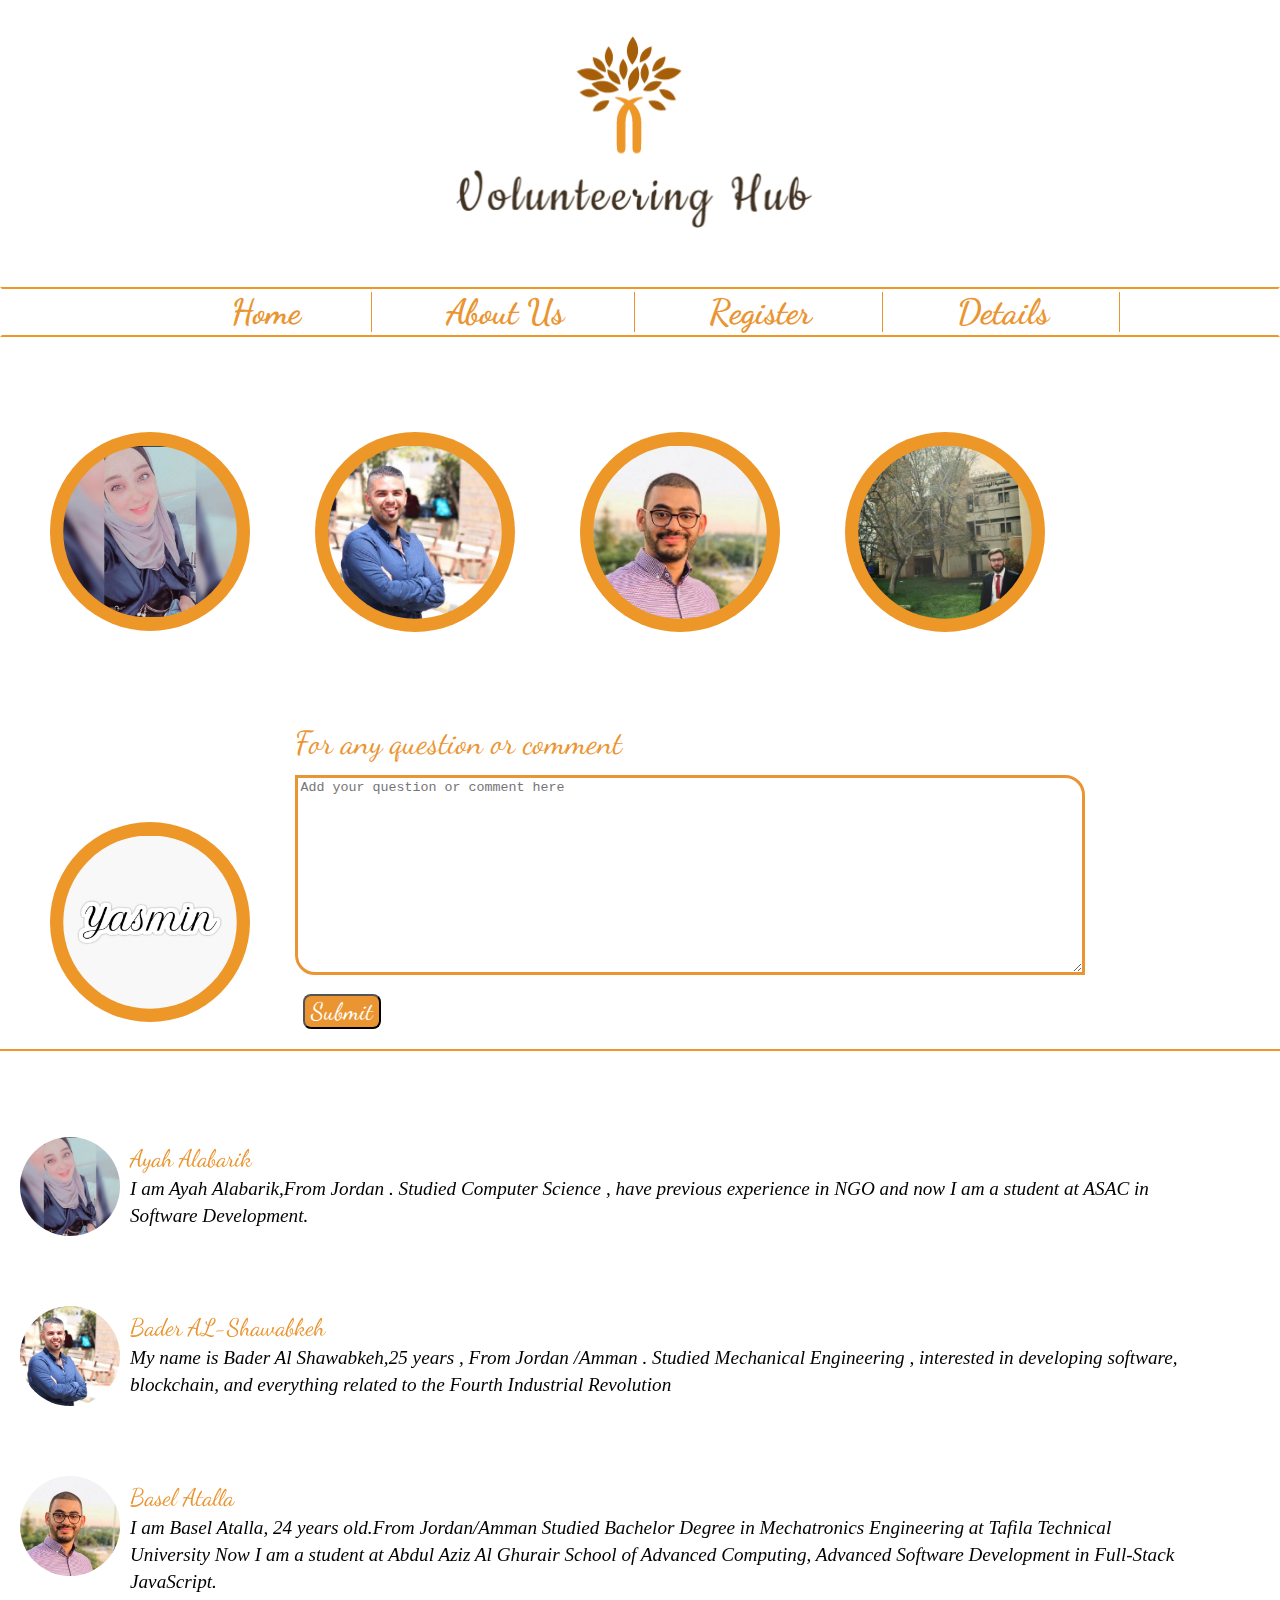
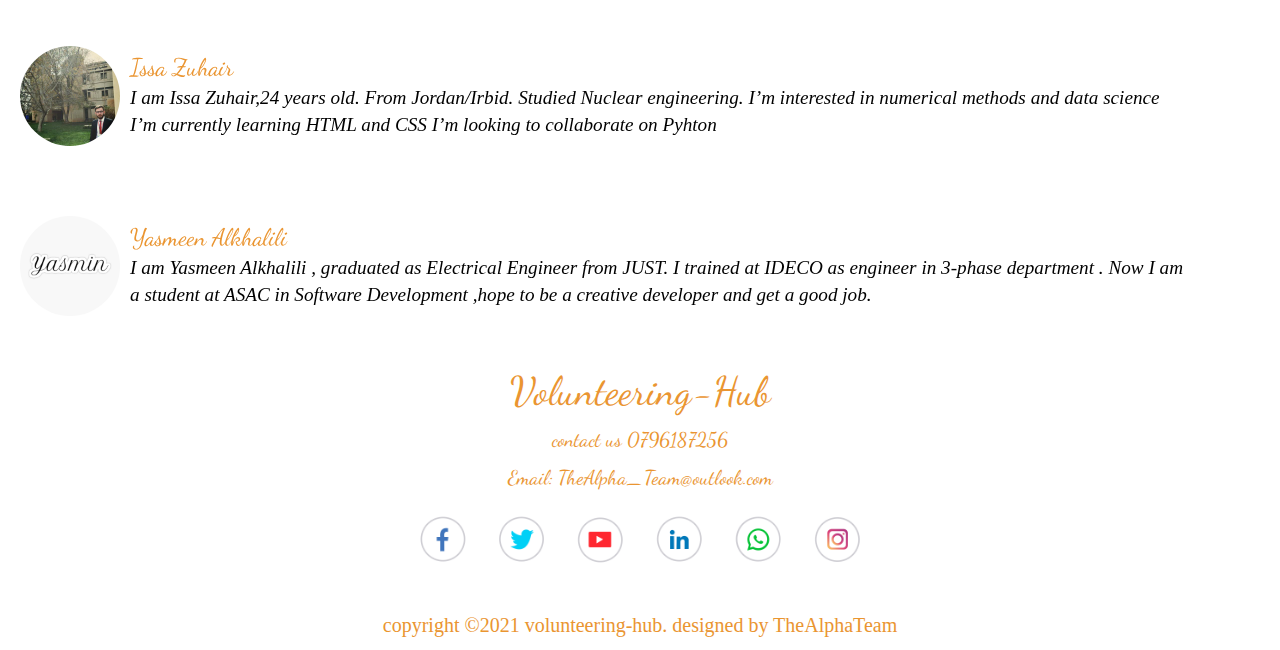
==== aboout-us.html @ d2aec730 "adding about us page" ====
<!DOCTYPE html>
<html lang="en">
<head>
    <meta charset="UTF-8">
    <meta http-equiv="X-UA-Compatible" content="IE=edge">
    <meta name="viewport" content="width=device-width, initial-scale=1.0">
    <link rel="stylesheet" href="css/style.css">
    <link rel="stylesheet" href="css/reset.css">
    <link rel="stylesheet" href="./css/aboutUs.css">
    <link rel="preconnect" href="https://fonts.gstatic.com">
<link href="https://fonts.googleapis.com/css2?family=Dancing+Script:wght@600&display=swap" rel="stylesheet">
    <title>Document</title>
</head>
<body>
    <header>
     <img class ="logo" src="img/logo3.png" />
     <nav class="header1">
        <ul>
            <a href="./index.html" ><li> Home</li></a>
            <a href="./aboout-us.html" ><li> About Us</li></a>
            <a href="./registr.html" ><li> Register</li></a>
            <a href="#" ><li> Details</li></a>
        </ul>
        </nav>
   </header>

   <main>

    <ul id=imageList>
        <li class="pic0"><a href="#Ayah Alabarik"><img src="./img/screenshot_20210321-105618.jpg" alt="Ayah"></a></li>
        <li class="pic0"> <a href="#Bader AL-Shawabkeh"><img src="./img/bader.jpg" alt="Bader"></a></li>
        <li class="pic0"><a href="#Basel Atalla"><img src="./img/basel.jpg" alt="Basel"></a></li>
        <li class="pic0"><a href="#Issa Zuhair"><img src="./img/issa.jpg" alt="Issa"></a></li>
        <li class="pic0"><a href="#Yasmeen Alkhalili"><img src="./img/st,small,507x507-pad,600x600,f8f8f8.u1.jpg" alt="Yasmeen"></a></li>
    </ul>

<section>
        
        <div class="Bio">
            <a id="Ayah Alabarik" style="font-size: x-large; font-family: 'Dancing Script', cursive; color: rgb(234,149,49);position: relative; top: 20px;"> Ayah Alabarik</a>
            <img src="./img/screenshot_20210321-105618.jpg" alt="Ayah" class="Pic">
            <p class="bio">I am Ayah Alabarik,From Jordan . Studied Computer Science , have previous experience in NGO and now I am a student at ASAC in Software Development.</p>
        </div>
        <br>

        <div class="Bio">
            <a id="Bader AL-Shawabkeh" style="font-size: x-large; font-family: 'Dancing Script', cursive; color: rgb(234,149,49);position: relative; top: 20px;"> Bader AL-Shawabkeh</a>
            <img src="./img/bader.jpg" alt="Bader" class="Pic">
            <p class="bio">My name is Bader Al Shawabkeh,25 years , From Jordan /Amman . Studied Mechanical Engineering , interested in developing software, blockchain, and everything related to the Fourth Industrial Revolution</p>
        </div>
        <br>
        <div class="Bio">
            <a id="Basel Atalla" style="font-size: x-large; font-family: 'Dancing Script', cursive; color: rgb(234,149,49);position: relative; top: 20px;"> Basel Atalla</a>
            <img src="./img/basel.jpg" alt="Basel" class="Pic">
            <p class="bio"> I am Basel Atalla, 24 years old.From Jordan/Amman Studied Bachelor Degree in Mechatronics Engineering at Tafila Technical University
                Now I am a student at Abdul Aziz Al Ghurair School of Advanced Computing, Advanced Software Development in Full-Stack JavaScript.
                 </p>
        </div>
        
            <br>
        <div class="Bio">
            <a id="Issa Zuhair" style="font-size: x-large;font-family: 'Dancing Script', cursive; color: rgb(234,149,49);position: relative; top: 20px;"> Issa Zuhair</a>
            <img src="./img/issa.jpg" alt="Issa" class="Pic">
            <p class="bio">I am Issa Zuhair,24 years old. From Jordan/Irbid. Studied Nuclear engineering.
                     I’m interested in numerical methods and data science
                     I’m currently learning HTML and CSS
                     I’m looking to collaborate on Pyhton
                    </p>
        </div>
        
            <br>

        <div class="Bio">
                <a id="Yasmeen Alkhalili" style="font-size: x-large; font-family: 'Dancing Script', cursive; color: rgb(234,149,49);position: relative; top: 20px;"> Yasmeen Alkhalili</a>
                <img src="./img/st,small,507x507-pad,600x600,f8f8f8.u1.jpg" alt="Yasmeen" class="Pic">
                <p class="bio"> I am Yasmeen Alkhalili , graduated as Electrical Engineer from JUST. I trained at IDECO as engineer in 3-phase department . Now I am a student at ASAC in 
                    Software Development ,hope to be a creative developer and get a good job. </p>
        </div>
        
    
    <br><br><br>
</section>

<form id="formSubmit">
    <fieldset>
        <legend style="font-size:xx-large;font-family: 'Dancing Script', cursive; color:rgb(234,149,49) ; margin-left: 3%;">For any question or comment </legend>
        <br>
        <textarea name="message" rows="15" columns="100" placeholder="Add your question or comment here" id="messageBox"></textarea>
    </fieldset>
   
  <br>
  <input type="submit" id="save">
</form>

<script src="js/app.js"></script>
</main>

<footer>
    <div class="footer-content">
        <h3>volunteering-hub</h3>
        <p>contact us 0796187256</p>
        <p>Email: TheAlpha_Team@outlook.com</p>
        <img class="fa" src ="img/facebook.png">
        <img class="fa" src ="img/twitter.png">
        <img class="fa" src ="img/youtube.png">
        <img class="fa" src ="img/linkedin.png">
        <img class="fa" src ="img/whatsapp.png">
        <img class="fa" src ="./img/instagram.png">
    </div>
            <div class="footer-bottom">
                <p style="font-family: 'Noto Serif',Georgia,serif;">copyright &copy;2021 volunteering-hub. designed by <span>TheAlphaTeam</span></p>
            </div>
        </footer>
</body>
</html>
---- css/style.css ----
*{ 
 box-sizing: border-box;
}
  .logo{
      width: 400px;
  }
  header{
      text-align: center;
      background-color: white;
      margin-bottom: 3px;
  }
  .header1{
      text-align: center;
      padding-top: 3px;
      border:2px solid;
      background-color:white;
      border-top-color:rgba(237,151,40,255);
      border-bottom-color:rgba(237,151,40,255) ;
      border-left-color: white;
      border-right-color: white;
      width: 100%;
      height: 50px;
      position: sticky;
      top: 0;
  }
nav ul li{
    display:inline-block;
    border-right:1.5px solid ;
    color:rgb(234,149,49);
    padding: 0px 70px ;
    font-weight: bold;
    line-height: 40px;
    font-family: 'Dancing Script', cursive;
    font-size: 35px;
}
nav ul li:hover{
    opacity: .5;
    color: black;
}

li a{
    color: black;
    text-decoration: none;
}

.footer-content{
    width: 100%;
    background-color:white;
    padding: 20px;
    text-align: center;
    border-top: 2px solid;
    border-top-color: rgba(237,151,40,255);

}

.footer-content h3{
    font-size: 40px;
    text-transform: capitalize;
    font-family: 'Dancing Script', cursive;
    line-height:50px;
    color:rgb(234,149,49);
}
.footer-content p{
    max-width: 500px;
    margin: 10px auto;
    line-height: 28px;
    font-family: 'Dancing Script', cursive;
    font-size: 20px;
    color:rgb(234,149,49);
}
.fa{
    width: 65px;
    height: 65px;
    margin: 5px;
    padding: 5px;
}

.footer-bottom{
    background:white;
    font-family: 'Dancing Script', cursive;
    font-size: 20px;
    width: 100%;
    padding: 15px 0;
    text-align: center;
    color:rgb(234,149,49);
}
---- css/aboutUs.css ----
body{
    background-image: url(https://s3.img-b.com/image/private/t_base,c_pad,f_auto,dpr_2,w_480,h_480/product/shaw/shaw-cs37p-00100-9459802.jpg);
}
#imageList li{
    list-style:none;
    float:left;
    margin-top: 80px;
   margin-bottom: 80px;
}

#imageList img{
display: block;
border-radius: 50%;
width: 200px;
padding: 5%;
margin: 15px;
margin-left: 50px;
text-align:center;
background-color: rgba(237,151,40,255);
}

.pic0:hover {
    -webkit-transform: scale(1.8);
    -ms-transform: scale(1.8);
    transform: scale(1.8);      
}

main section .Bio{
float:right ;
padding: 10px;
margin-bottom: 30px;

}

main .Pic{
    float:left;
    border-radius: 80%;
    width: 100px;
    margin: 10px;
}



main .bio{
    
    position: relative;
    left: -80px;
    top: 25px;
    text-align:left;
    bottom: 30px;
    margin-left: 200px;
    font-size: larger;
    font-style: italic;
    line-height: 1.4;
    
    
}


#messageBox{
    width: 790px;
    height: 200px;
    border: 3px solid rgb(234,149,49);
    border-top-right-radius: 20px;
    border-bottom-left-radius: 20px;
    margin-left: 3%;
}

  
#save{
  background-color: rgb(234,149,49);
  color: white;
  font-size: x-large;
  border-radius: 8px ;
  font-family: 'Dancing Script', cursive;
  margin-left: 3%;
  margin-bottom: 20px;
  
}

#save:hover{
    background-color: antiquewhite;
    color: rgb(234,149,49);
}
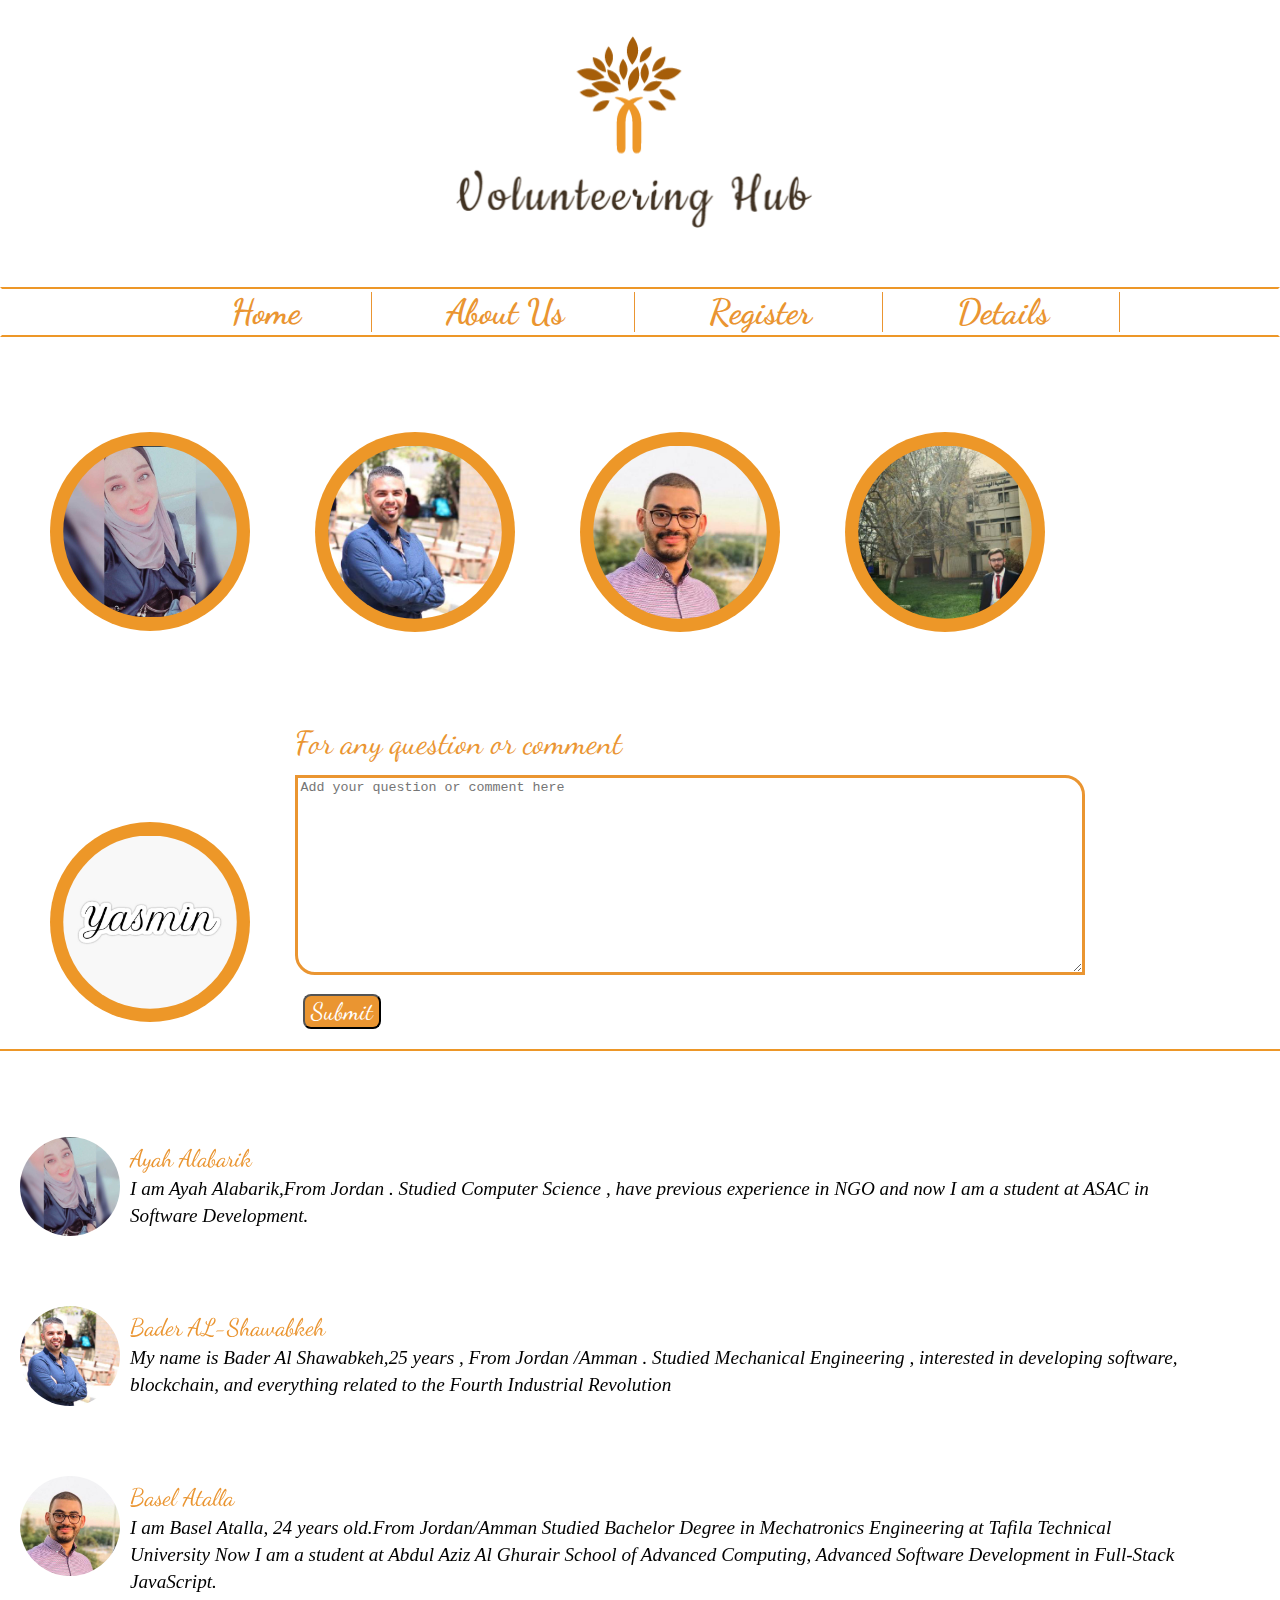
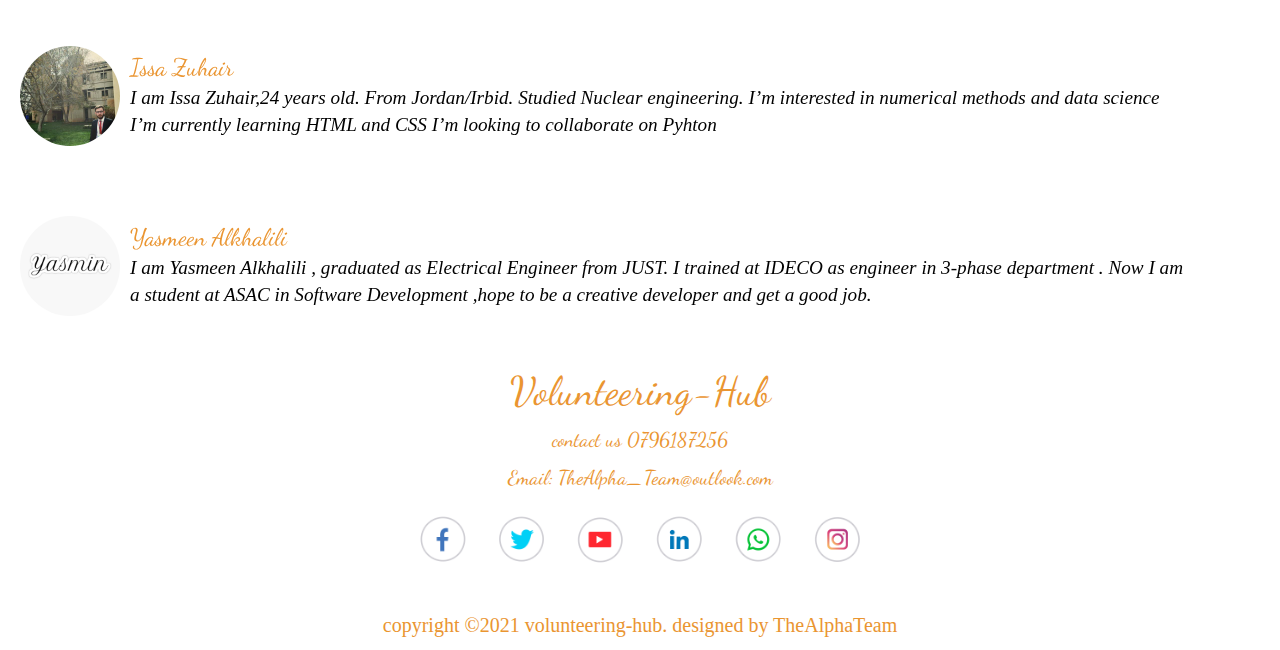
==== commit 697ca9a1: "resloving conflict" ====
--- a/aboout-us.html
+++ b/aboout-us.html
@@ -19,7 +19,7 @@
             <a href="./index.html" ><li> Home</li></a>
             <a href="./aboout-us.html" ><li> About Us</li></a>
             <a href="./registr.html" ><li> Register</li></a>
-            <a href="#" ><li> Details</li></a>
+            <a href="./detail.html" ><li> Details</li></a>
         </ul>
         </nav>
    </header>
--- a/css/style.css
+++ b/css/style.css
@@ -83,4 +83,8 @@
     padding: 15px 0;
     text-align: center;
     color:rgb(234,149,49);
+}
+#myChart{
+    width: 50%;
+    height: 400px;
 }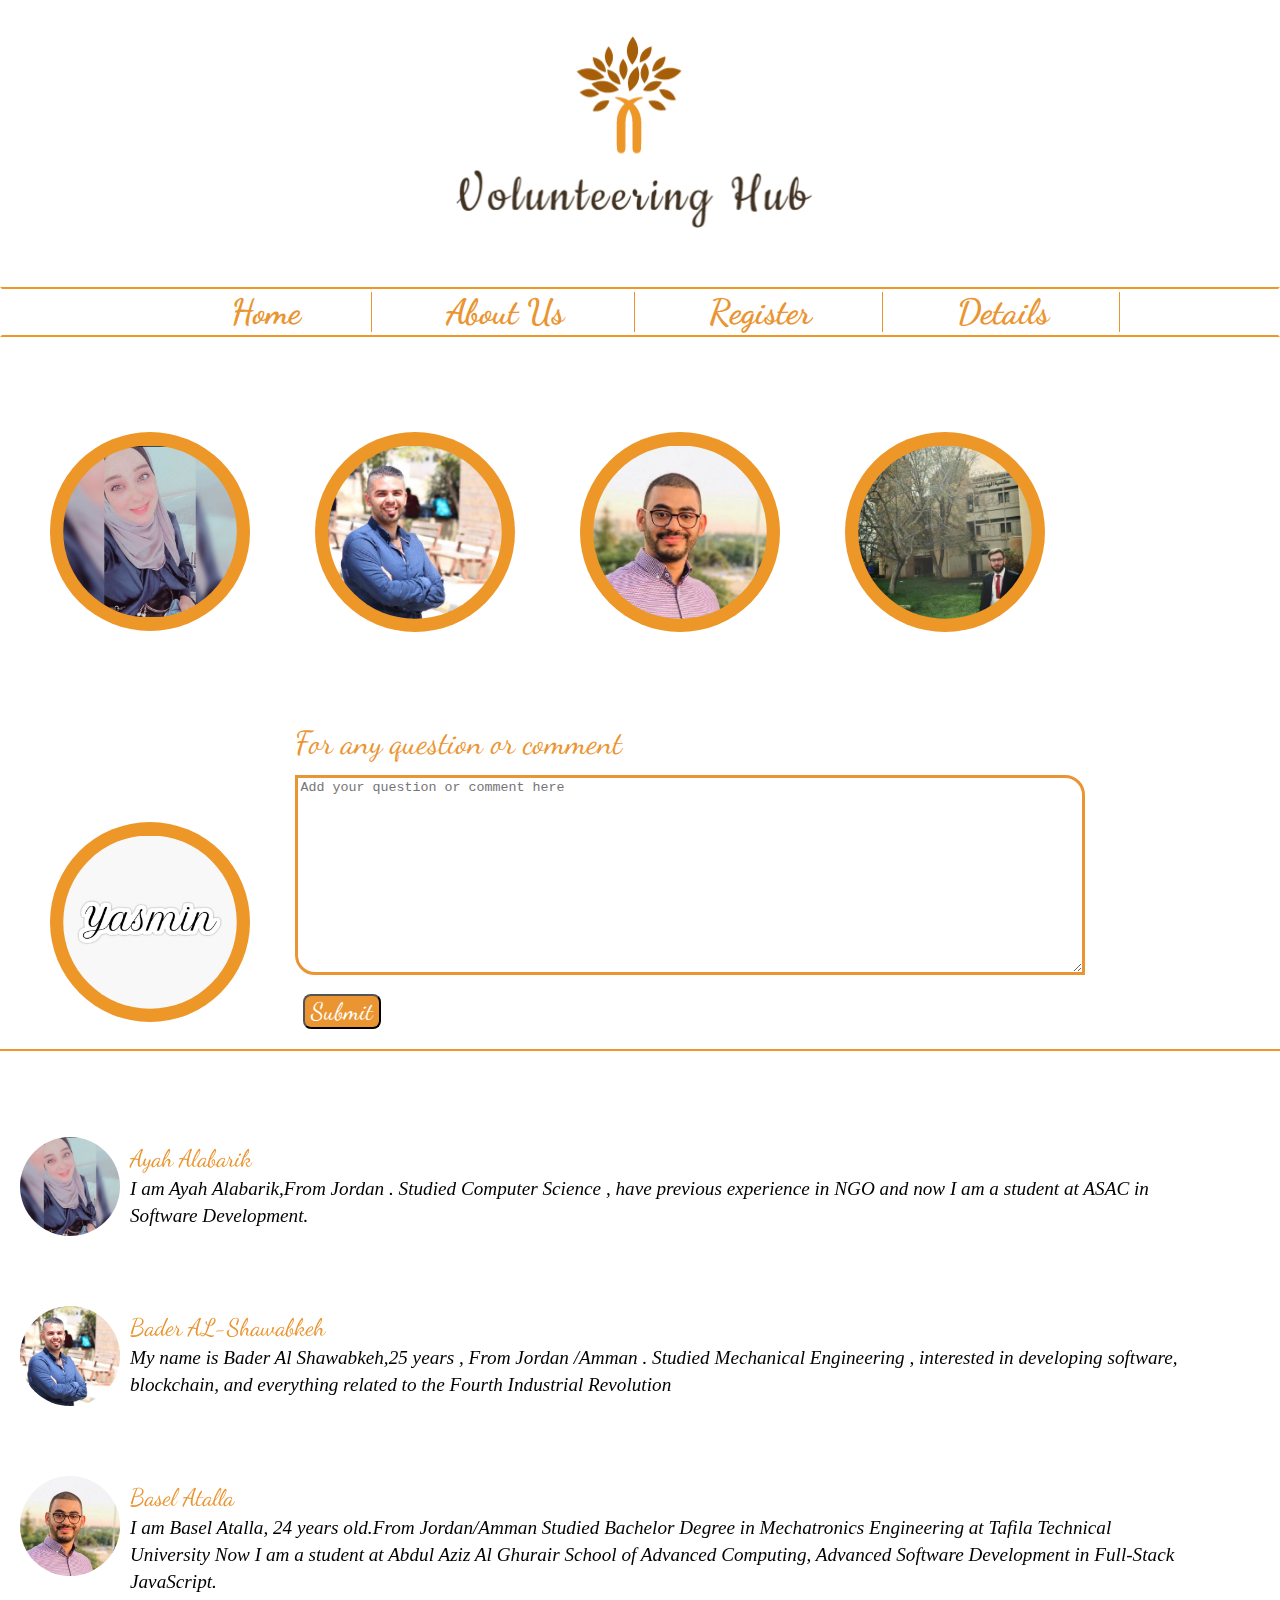
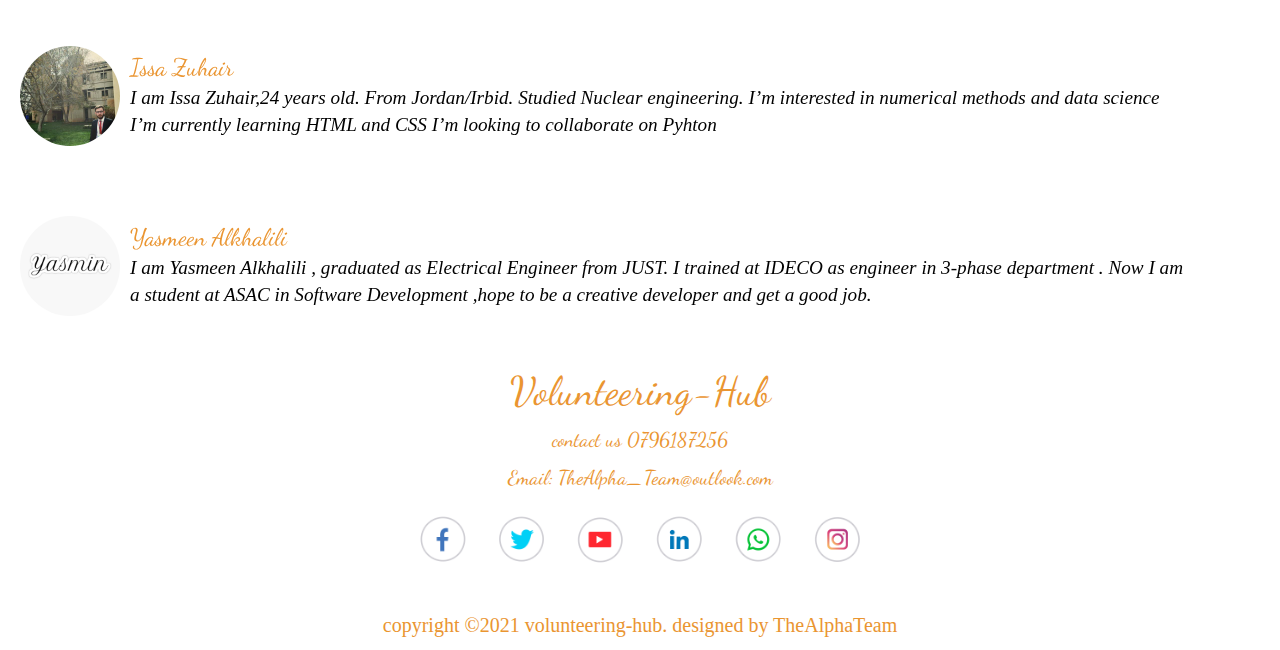
==== commit 1f8d1f16: "resolving conflict" ====
--- a/aboout-us.html
+++ b/aboout-us.html
@@ -9,7 +9,7 @@
     <link rel="stylesheet" href="./css/aboutUs.css">
     <link rel="preconnect" href="https://fonts.gstatic.com">
 <link href="https://fonts.googleapis.com/css2?family=Dancing+Script:wght@600&display=swap" rel="stylesheet">
-    <title>Document</title>
+    <title>About Us</title>
 </head>
 <body>
     <header>
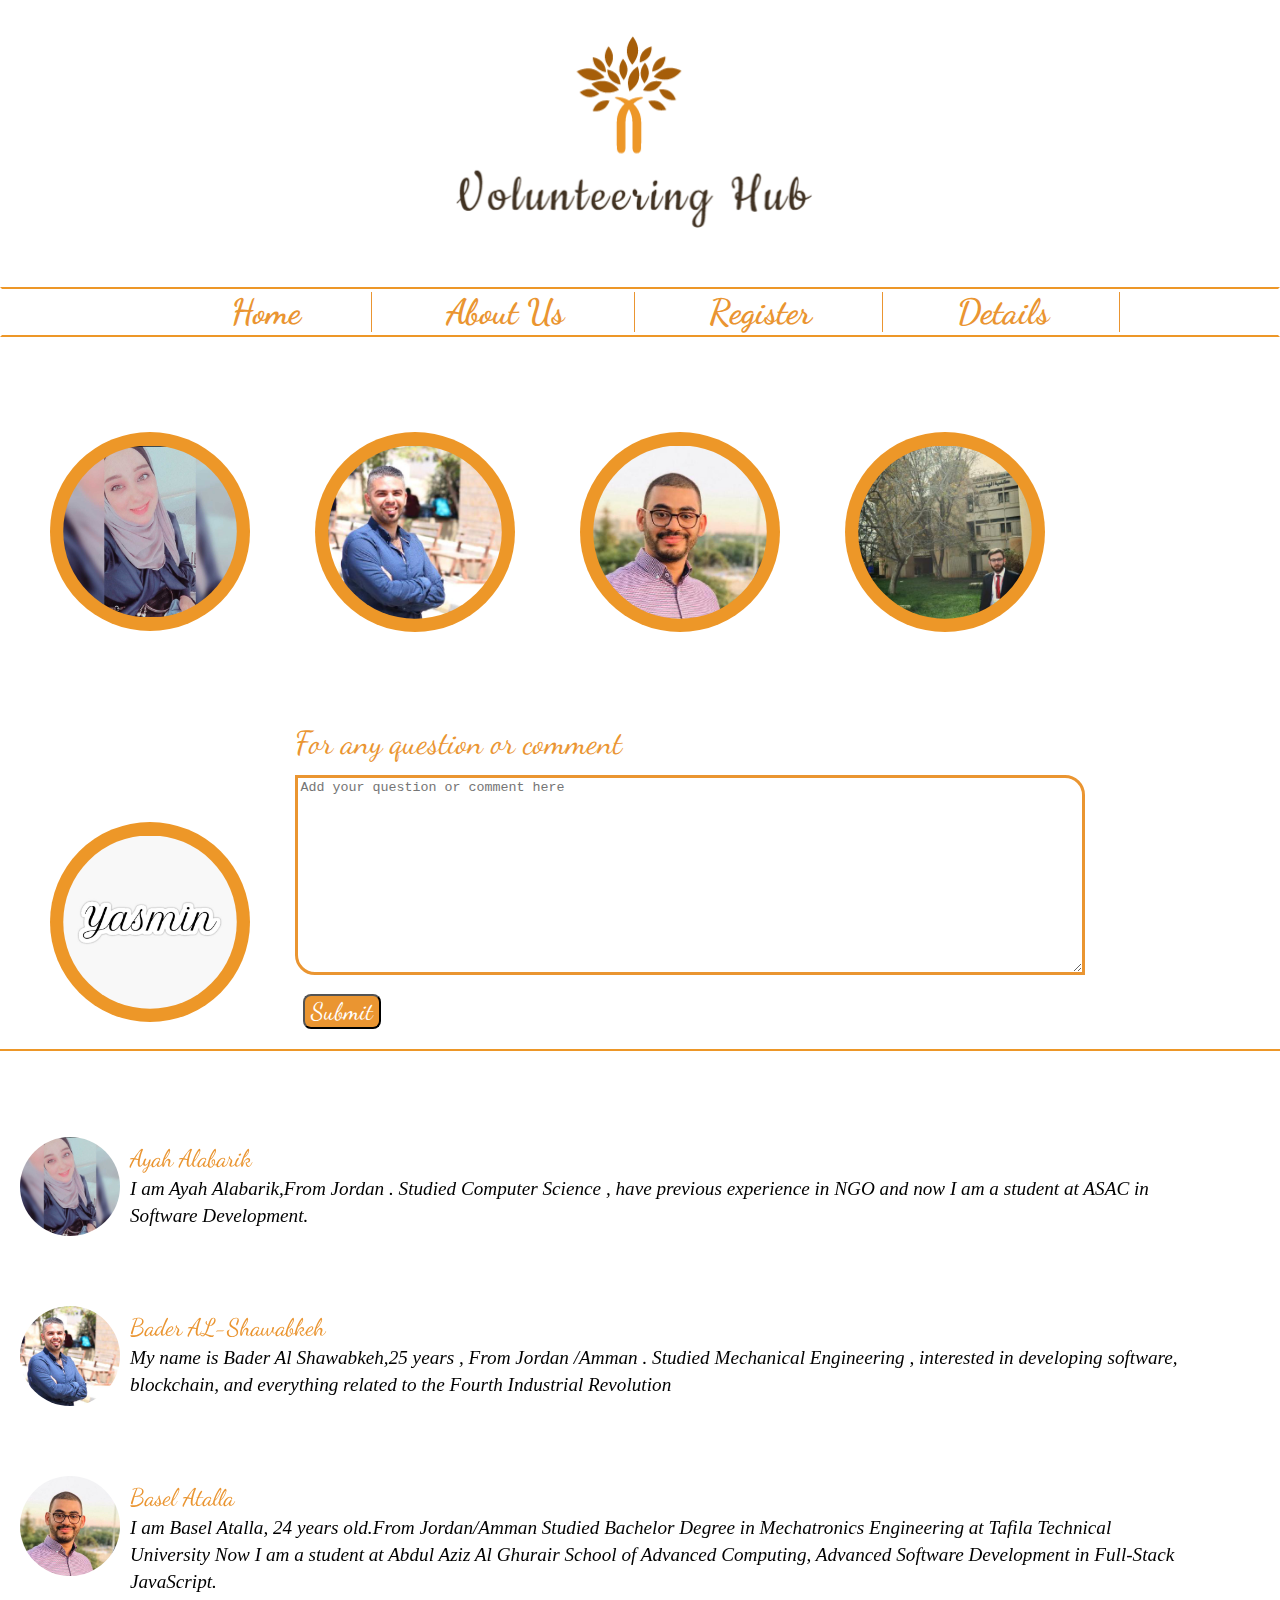
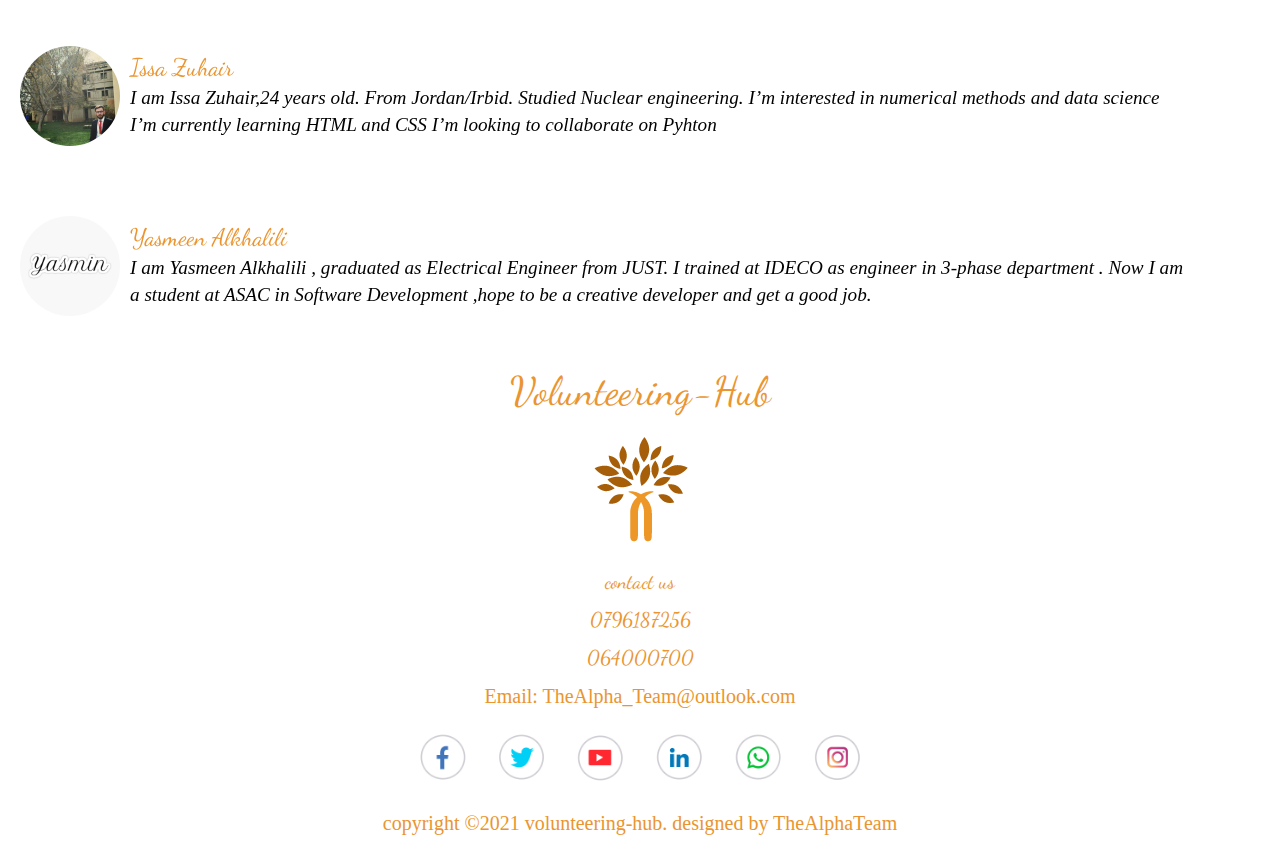
==== commit 0da20bf1: "fix codes in all pages" ====
--- a/aboout-us.html
+++ b/aboout-us.html
@@ -7,6 +7,7 @@
     <link rel="stylesheet" href="css/style.css">
     <link rel="stylesheet" href="css/reset.css">
     <link rel="stylesheet" href="./css/aboutUs.css">
+    <link rel="shortcut icon" type="image/x-icon" href="./img/small0.png" />
     <link rel="preconnect" href="https://fonts.gstatic.com">
 <link href="https://fonts.googleapis.com/css2?family=Dancing+Script:wght@600&display=swap" rel="stylesheet">
     <title>About Us</title>
@@ -98,14 +99,17 @@
 <footer>
     <div class="footer-content">
         <h3>volunteering-hub</h3>
-        <p>contact us 0796187256</p>
-        <p>Email: TheAlpha_Team@outlook.com</p>
-        <img class="fa" src ="img/facebook.png">
-        <img class="fa" src ="img/twitter.png">
-        <img class="fa" src ="img/youtube.png">
-        <img class="fa" src ="img/linkedin.png">
-        <img class="fa" src ="img/whatsapp.png">
-        <img class="fa" src ="./img/instagram.png">
+        <img src="./img/Screenshot_1.png" alt="VHlogo">
+           <p>contact us </p>
+            <p>0796187256</p>
+            <p>064000700</p>
+            <p style="font-family: 'Noto Serif',Georgia,serif;"> Email: TheAlpha_Team@outlook.com</p>
+        <a href="https://www.facebook.com/"><img class="fa" src ="img/facebook.png"></a>
+        <a href="https://twitter.com/"><img class="fa" src ="img/twitter.png"></a>
+        <a href="https://www.youtube.com/"><img class="fa" src ="img/youtube.png"></a>
+        <a href="https://www.linkedin.com/"><img class="fa" src ="img/linkedin.png"></a>
+        <a href="https://web.whatsapp.com/"><img class="fa" src ="img/whatsapp.png"></a>
+        <a href="https://www.instagram.com/"><img class="fa" src ="./img/instagram.png"></a>
     </div>
             <div class="footer-bottom">
                 <p style="font-family: 'Noto Serif',Georgia,serif;">copyright &copy;2021 volunteering-hub. designed by <span>TheAlphaTeam</span></p>
--- a/css/style.css
+++ b/css/style.css
@@ -1,10 +1,14 @@
 *{ 
  box-sizing: border-box;
+ 
 }
-  .logo{
+body{
+    background-image: url(https://s3.img-b.com/image/private/t_base,c_pad,f_auto,dpr_2,w_480,h_480/product/shaw/shaw-cs37p-00100-9459802.jpg);
+}
+.logo{
       width: 400px;
-  }
-  header{
+}
+header{
       text-align: center;
       background-color: white;
       margin-bottom: 3px;
@@ -23,6 +27,7 @@
       position: sticky;
       top: 0;
   }
+  
 nav ul li{
     display:inline-block;
     border-right:1.5px solid ;
@@ -50,6 +55,7 @@
     text-align: center;
     border-top: 2px solid;
     border-top-color: rgba(237,151,40,255);
+    padding-bottom: 0px;
 
 }
 
@@ -84,7 +90,49 @@
     text-align: center;
     color:rgb(234,149,49);
 }
-#myChart{
-    width: 50%;
-    height: 400px;
+footer{
+    margin-top: 180px;
+}
+#chart{
+    width: 800px;
+    height: 500px;
+    margin-top: 60px;
+    margin-left: 20%;
+    border-bottom: 1.5px solid rgb(234,149,49);
+    margin-bottom: 40px ;
+}
+#informationForm{
+    display: inline-block;
+    font-family: 'Dancing Script', cursive; 
+    font-size: x-large;
+    margin-left: 34%;
+    margin-bottom: 40px ;
+    border-bottom: 1.5px solid rgb(234,149,49);
+    padding-bottom: 45px;
+}
+.input{
+    padding: 10px;
+    width: 400px;
+    margin: 30px;
+    border-top-right-radius: 14px;
+    border-bottom-left-radius: 14px;
+    border: 1.9px solid rgb(234,149,49);
+    background-color: antiquewhite;
+    
+   
+}
+#input{
+    font-size: large;
+    font-family: 'Dancing Script', cursive; 
+    background-color: rgb(234,149,49);
+    color: white;
+    width: 150px;
+    margin-left: 150px;
+}
+
+#legend{
+    margin-top: 40px;
+    margin-left: 40px;
+    color: rgb(234,149,49);
+    
 }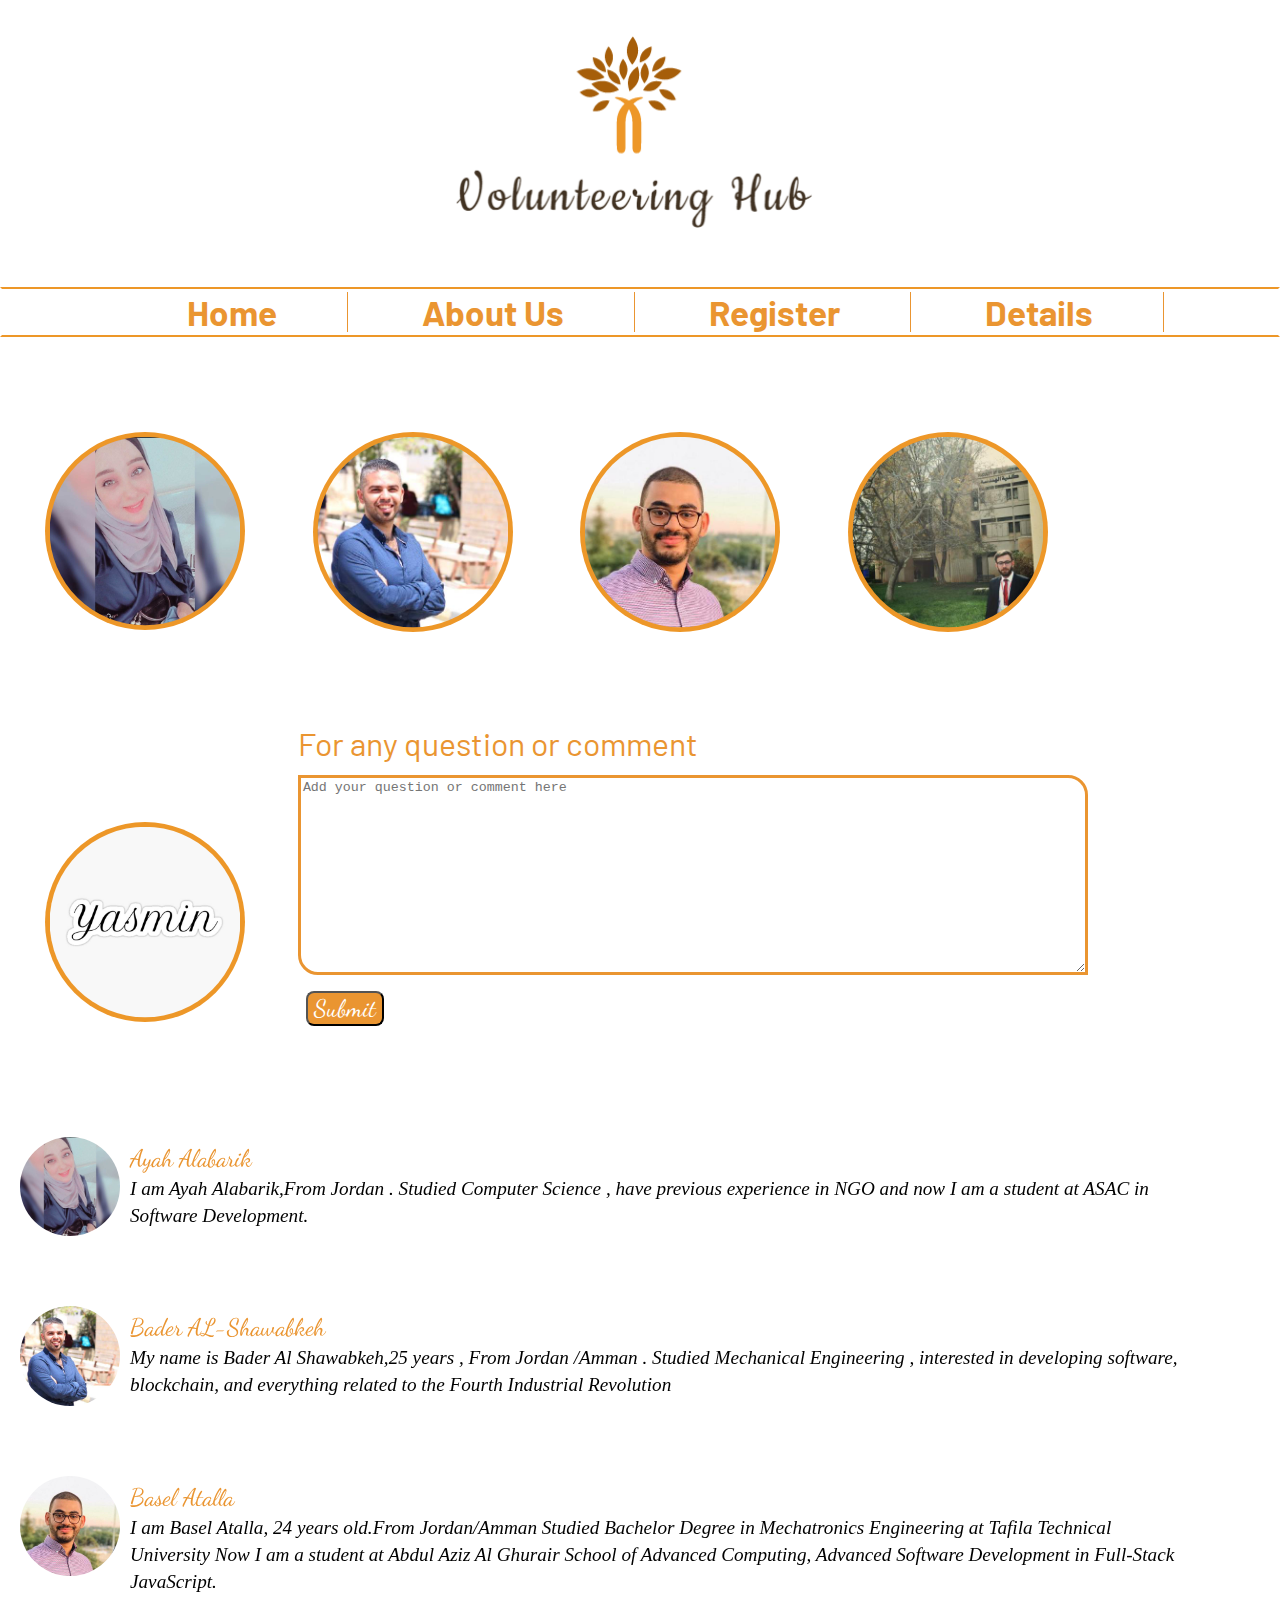
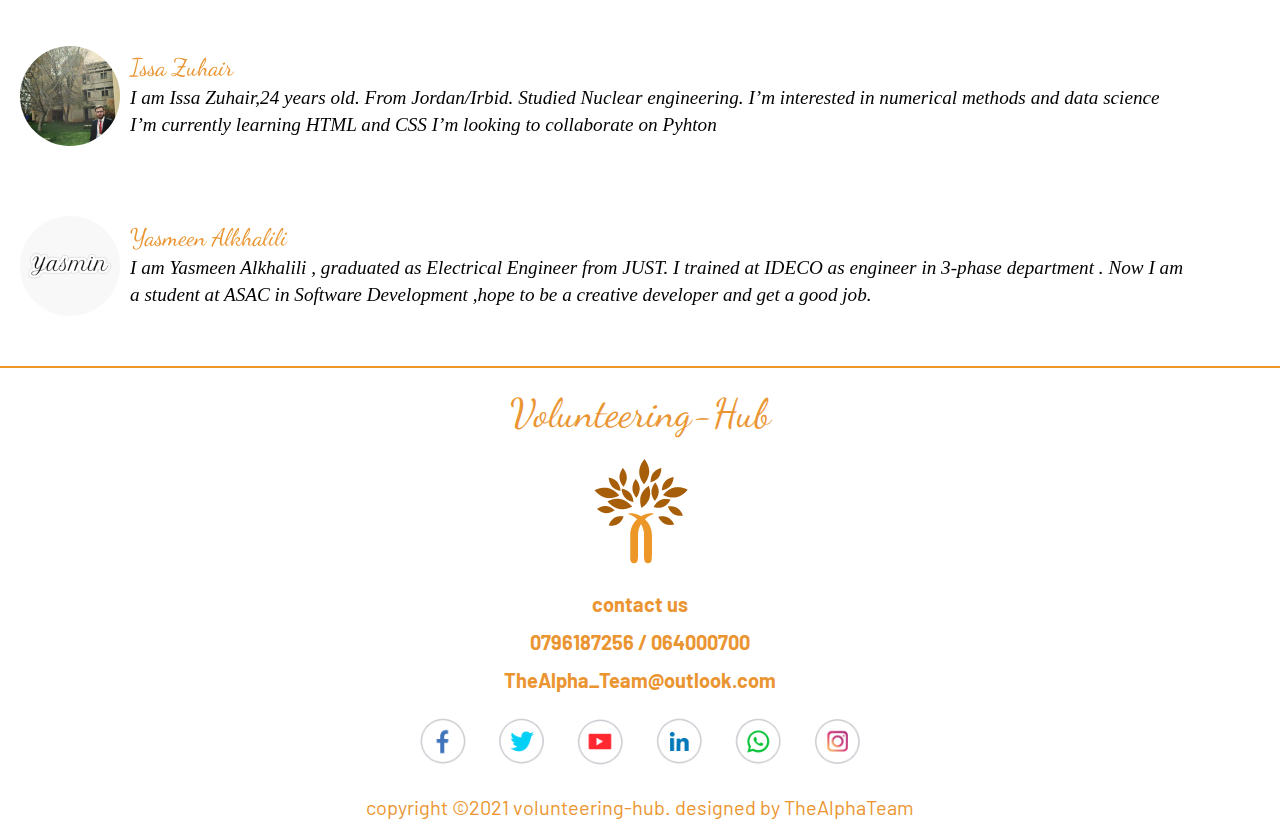
==== commit 169ab3b1: "mvp final touchs" ====
--- a/aboout-us.html
+++ b/aboout-us.html
@@ -10,6 +10,8 @@
     <link rel="shortcut icon" type="image/x-icon" href="./img/small0.png" />
     <link rel="preconnect" href="https://fonts.gstatic.com">
 <link href="https://fonts.googleapis.com/css2?family=Dancing+Script:wght@600&display=swap" rel="stylesheet">
+<link rel="preconnect" href="https://fonts.gstatic.com">
+<link href="https://fonts.googleapis.com/css2?family=Barlow:ital,wght@1,300&display=swap" rel="stylesheet">
     <title>About Us</title>
 </head>
 <body>
@@ -84,7 +86,7 @@
 
 <form id="formSubmit">
     <fieldset>
-        <legend style="font-size:xx-large;font-family: 'Dancing Script', cursive; color:rgb(234,149,49) ; margin-left: 3%;">For any question or comment </legend>
+        <legend style="font-size:xx-large;font-family:'Barlow', sans-serif;  color:rgb(234,149,49) ; margin-left: 3%;">For any question or comment </legend>
         <br>
         <textarea name="message" rows="15" columns="100" placeholder="Add your question or comment here" id="messageBox"></textarea>
     </fieldset>
@@ -100,10 +102,9 @@
     <div class="footer-content">
         <h3>volunteering-hub</h3>
         <img src="./img/Screenshot_1.png" alt="VHlogo">
-           <p>contact us </p>
-            <p>0796187256</p>
-            <p>064000700</p>
-            <p style="font-family: 'Noto Serif',Georgia,serif;"> Email: TheAlpha_Team@outlook.com</p>
+           <p id="contact">contact us </p>
+           <p>0796187256 / 064000700</p>
+            <p><a href="mailto:TheAlpha_Team@outlook.com " >TheAlpha_Team@outlook.com</a></p>
         <a href="https://www.facebook.com/"><img class="fa" src ="img/facebook.png"></a>
         <a href="https://twitter.com/"><img class="fa" src ="img/twitter.png"></a>
         <a href="https://www.youtube.com/"><img class="fa" src ="img/youtube.png"></a>
@@ -112,7 +113,7 @@
         <a href="https://www.instagram.com/"><img class="fa" src ="./img/instagram.png"></a>
     </div>
             <div class="footer-bottom">
-                <p style="font-family: 'Noto Serif',Georgia,serif;">copyright &copy;2021 volunteering-hub. designed by <span>TheAlphaTeam</span></p>
+                <p>copyright &copy;2021 volunteering-hub. designed by <span>TheAlphaTeam</span></p>
             </div>
         </footer>
 </body>
--- a/css/style.css
+++ b/css/style.css
@@ -35,7 +35,7 @@
     padding: 0px 70px ;
     font-weight: bold;
     line-height: 40px;
-    font-family: 'Dancing Script', cursive;
+    font-family: 'Barlow', sans-serif;
     font-size: 35px;
 }
 nav ul li:hover{
@@ -70,9 +70,10 @@
     max-width: 500px;
     margin: 10px auto;
     line-height: 28px;
-    font-family: 'Dancing Script', cursive;
+    font-family: 'Barlow', sans-serif;
     font-size: 20px;
     color:rgb(234,149,49);
+    font-weight: bolder;
 }
 .fa{
     width: 65px;
@@ -83,7 +84,7 @@
 
 .footer-bottom{
     background:white;
-    font-family: 'Dancing Script', cursive;
+    font-family: 'Barlow', sans-serif;
     font-size: 20px;
     width: 100%;
     padding: 15px 0;
@@ -92,6 +93,11 @@
 }
 footer{
     margin-top: 180px;
+    clear: both;
+}
+footer a {
+    text-decoration: none;
+    color: rgb(234,149,49);
 }
 #chart{
     width: 800px;
@@ -103,7 +109,7 @@
 }
 #informationForm{
     display: inline-block;
-    font-family: 'Dancing Script', cursive; 
+    font-family: 'Barlow', sans-serif; 
     font-size: x-large;
     margin-left: 34%;
     margin-bottom: 40px ;
@@ -118,12 +124,11 @@
     border-bottom-left-radius: 14px;
     border: 1.9px solid rgb(234,149,49);
     background-color: antiquewhite;
-    
-   
 }
+
 #input{
     font-size: large;
-    font-family: 'Dancing Script', cursive; 
+    font-family: 'Barlow', sans-serif;
     background-color: rgb(234,149,49);
     color: white;
     width: 150px;
--- a/css/aboutUs.css
+++ b/css/aboutUs.css
@@ -7,15 +7,17 @@
     float:left;
     margin-top: 80px;
    margin-bottom: 80px;
+   margin-left: 35px;
 }
 
 #imageList img{
 display: block;
 border-radius: 50%;
 width: 200px;
-padding: 5%;
+padding: 2%;
 margin: 15px;
-margin-left: 50px;
+margin-left: 10px;
+margin-right: 22.5px;
 text-align:center;
 background-color: rgba(237,151,40,255);
 }
@@ -23,7 +25,7 @@
 .pic0:hover {
     -webkit-transform: scale(1.8);
     -ms-transform: scale(1.8);
-    transform: scale(1.8);      
+    transform: scale(1.35);      
 }
 
 main section .Bio{
@@ -65,8 +67,8 @@
     border-top-right-radius: 20px;
     border-bottom-left-radius: 20px;
     margin-left: 3%;
+    display: block;
 }
-
   
 #save{
   background-color: rgb(234,149,49);
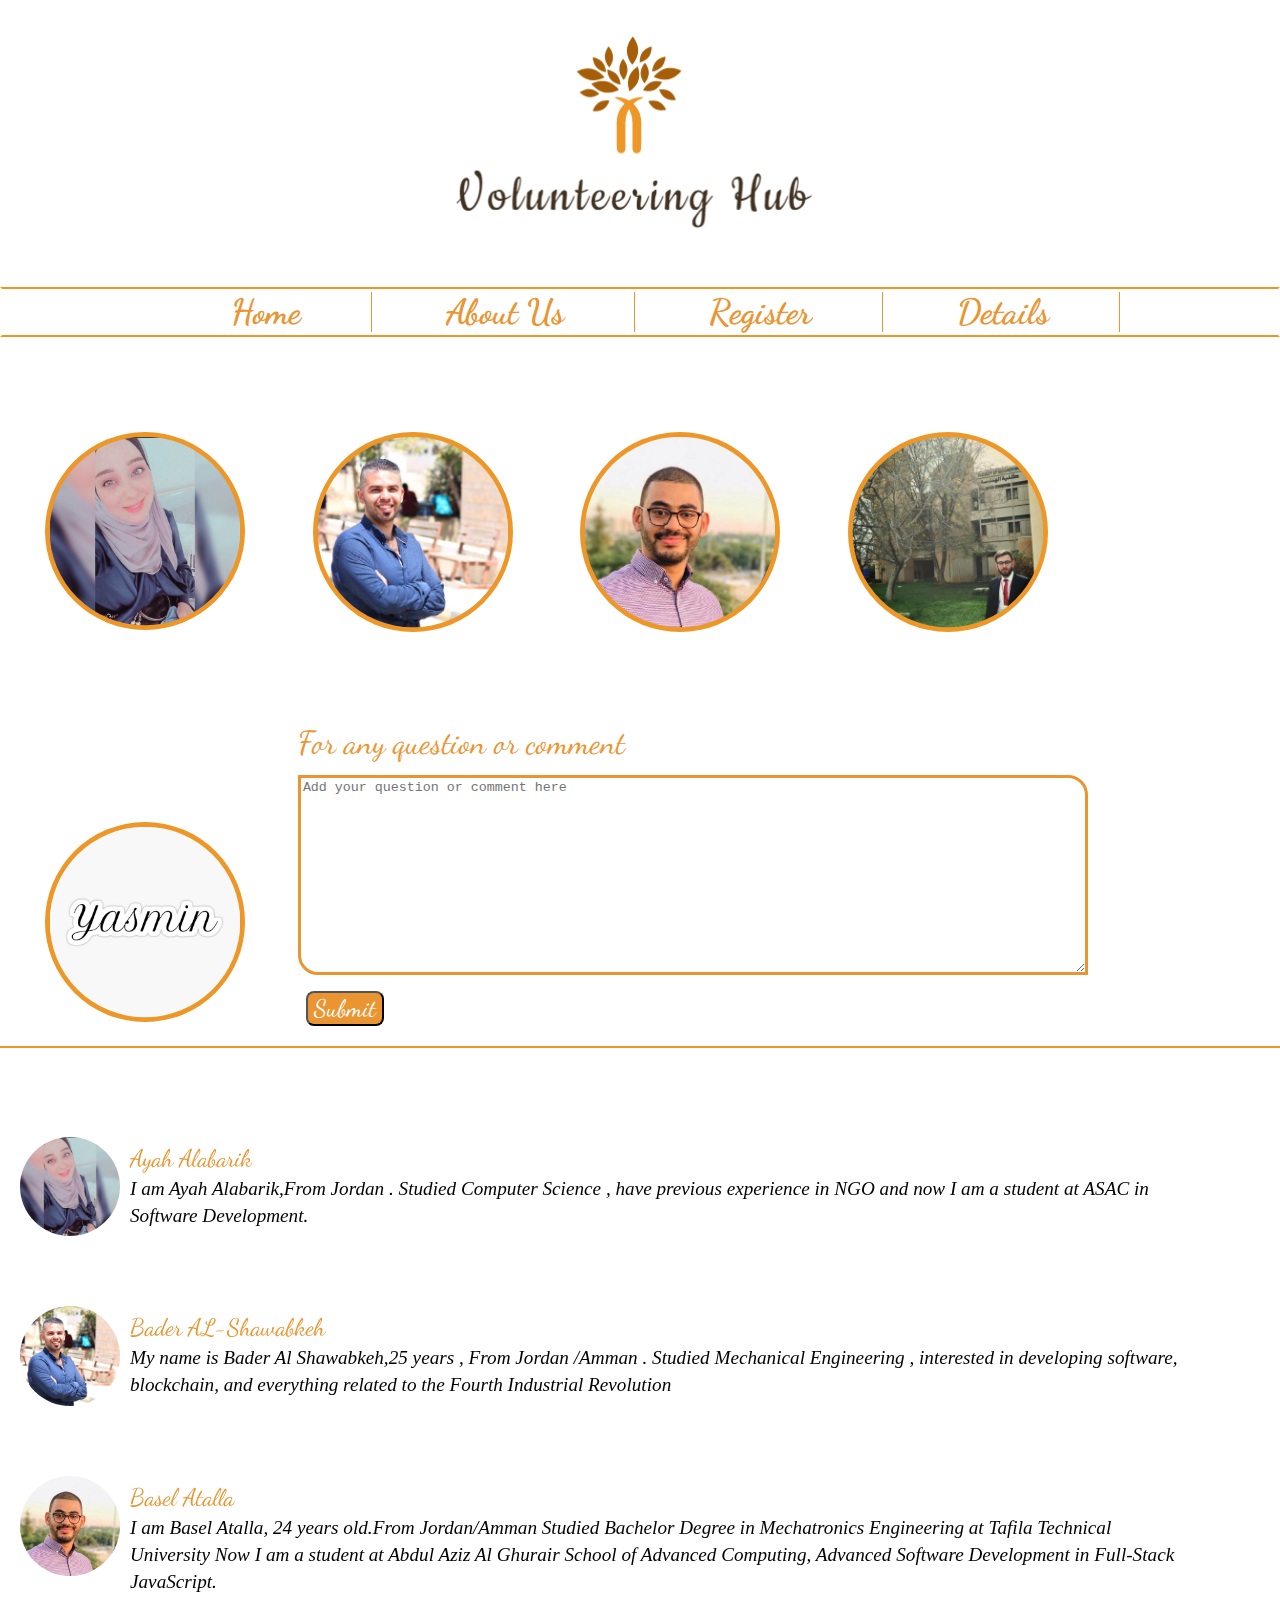
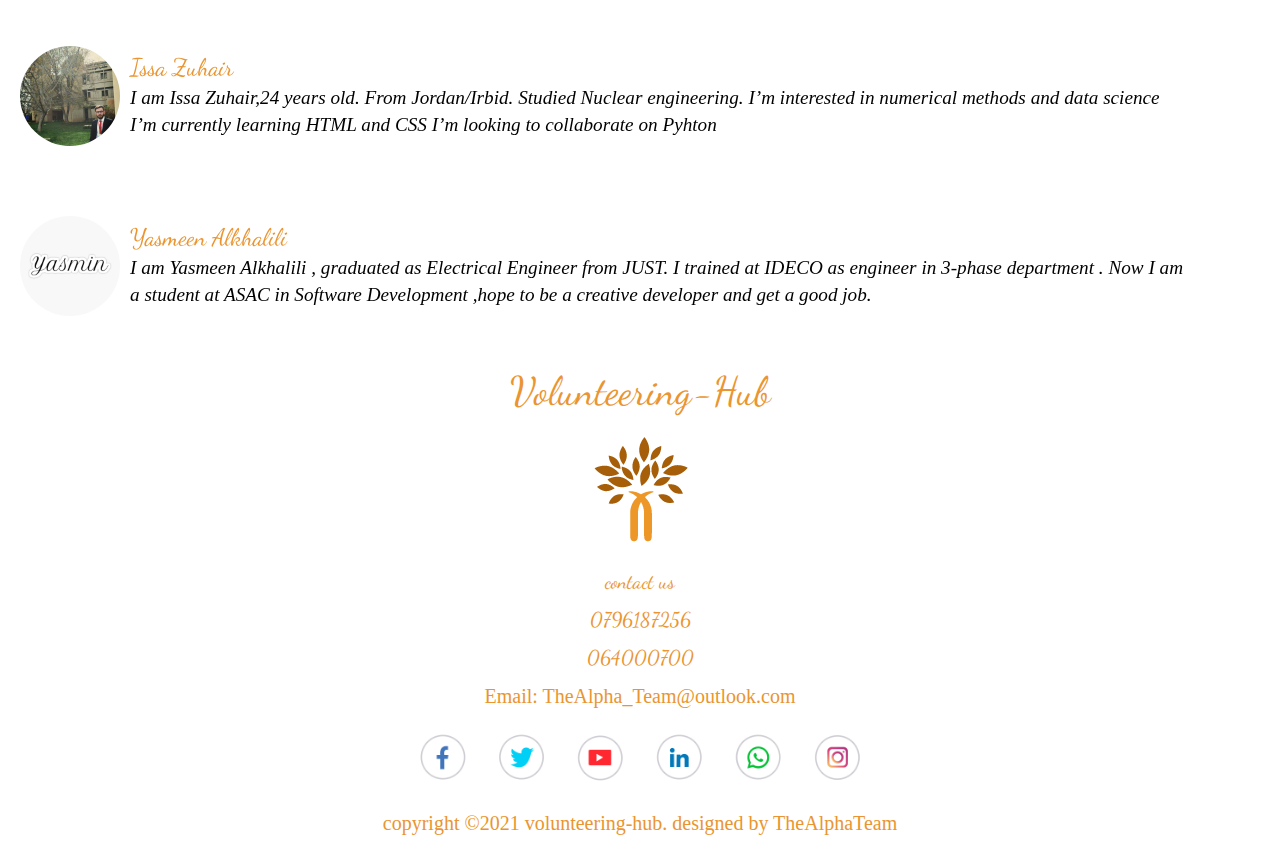
==== commit 15b6dc76: "change" ====
--- a/aboout-us.html
+++ b/aboout-us.html
@@ -10,8 +10,6 @@
     <link rel="shortcut icon" type="image/x-icon" href="./img/small0.png" />
     <link rel="preconnect" href="https://fonts.gstatic.com">
 <link href="https://fonts.googleapis.com/css2?family=Dancing+Script:wght@600&display=swap" rel="stylesheet">
-<link rel="preconnect" href="https://fonts.gstatic.com">
-<link href="https://fonts.googleapis.com/css2?family=Barlow:ital,wght@1,300&display=swap" rel="stylesheet">
     <title>About Us</title>
 </head>
 <body>
@@ -86,7 +84,7 @@
 
 <form id="formSubmit">
     <fieldset>
-        <legend style="font-size:xx-large;font-family:'Barlow', sans-serif;  color:rgb(234,149,49) ; margin-left: 3%;">For any question or comment </legend>
+        <legend style="font-size:xx-large;font-family: 'Dancing Script', cursive; color:rgb(234,149,49) ; margin-left: 3%;">For any question or comment </legend>
         <br>
         <textarea name="message" rows="15" columns="100" placeholder="Add your question or comment here" id="messageBox"></textarea>
     </fieldset>
@@ -102,9 +100,10 @@
     <div class="footer-content">
         <h3>volunteering-hub</h3>
         <img src="./img/Screenshot_1.png" alt="VHlogo">
-           <p id="contact">contact us </p>
-           <p>0796187256 / 064000700</p>
-            <p><a href="mailto:TheAlpha_Team@outlook.com " >TheAlpha_Team@outlook.com</a></p>
+           <p>contact us </p>
+            <p>0796187256</p>
+            <p>064000700</p>
+            <p style="font-family: 'Noto Serif',Georgia,serif;"> Email: TheAlpha_Team@outlook.com</p>
         <a href="https://www.facebook.com/"><img class="fa" src ="img/facebook.png"></a>
         <a href="https://twitter.com/"><img class="fa" src ="img/twitter.png"></a>
         <a href="https://www.youtube.com/"><img class="fa" src ="img/youtube.png"></a>
@@ -113,7 +112,7 @@
         <a href="https://www.instagram.com/"><img class="fa" src ="./img/instagram.png"></a>
     </div>
             <div class="footer-bottom">
-                <p>copyright &copy;2021 volunteering-hub. designed by <span>TheAlphaTeam</span></p>
+                <p style="font-family: 'Noto Serif',Georgia,serif;">copyright &copy;2021 volunteering-hub. designed by <span>TheAlphaTeam</span></p>
             </div>
         </footer>
 </body>
--- a/css/style.css
+++ b/css/style.css
@@ -35,7 +35,7 @@
     padding: 0px 70px ;
     font-weight: bold;
     line-height: 40px;
-    font-family: 'Barlow', sans-serif;
+    font-family: 'Dancing Script', cursive;
     font-size: 35px;
 }
 nav ul li:hover{
@@ -70,10 +70,9 @@
     max-width: 500px;
     margin: 10px auto;
     line-height: 28px;
-    font-family: 'Barlow', sans-serif;
+    font-family: 'Dancing Script', cursive;
     font-size: 20px;
     color:rgb(234,149,49);
-    font-weight: bolder;
 }
 .fa{
     width: 65px;
@@ -84,7 +83,7 @@
 
 .footer-bottom{
     background:white;
-    font-family: 'Barlow', sans-serif;
+    font-family: 'Dancing Script', cursive;
     font-size: 20px;
     width: 100%;
     padding: 15px 0;
@@ -93,11 +92,6 @@
 }
 footer{
     margin-top: 180px;
-    clear: both;
-}
-footer a {
-    text-decoration: none;
-    color: rgb(234,149,49);
 }
 #chart{
     width: 800px;
@@ -109,7 +103,7 @@
 }
 #informationForm{
     display: inline-block;
-    font-family: 'Barlow', sans-serif; 
+    font-family: 'Dancing Script', cursive; 
     font-size: x-large;
     margin-left: 34%;
     margin-bottom: 40px ;
@@ -124,11 +118,12 @@
     border-bottom-left-radius: 14px;
     border: 1.9px solid rgb(234,149,49);
     background-color: antiquewhite;
+    
+   
 }
-
 #input{
     font-size: large;
-    font-family: 'Barlow', sans-serif;
+    font-family: 'Dancing Script', cursive; 
     background-color: rgb(234,149,49);
     color: white;
     width: 150px;
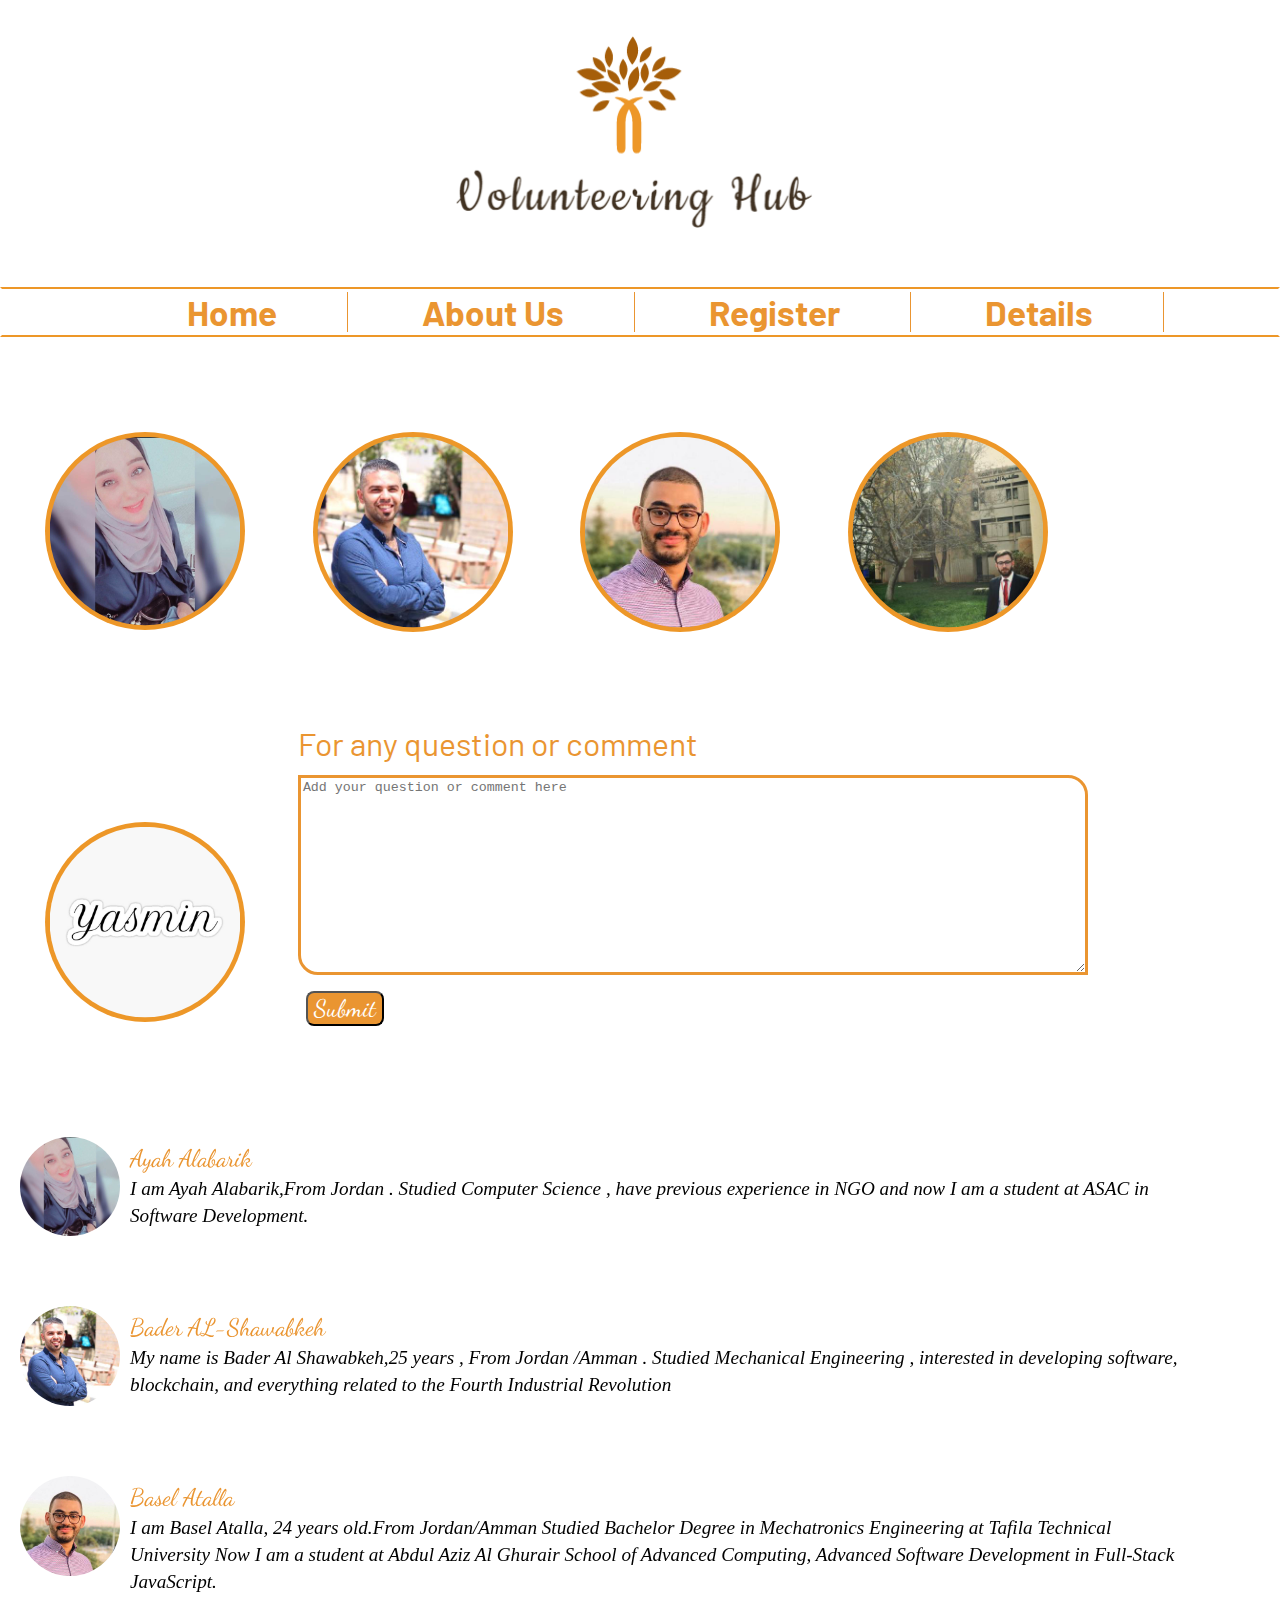
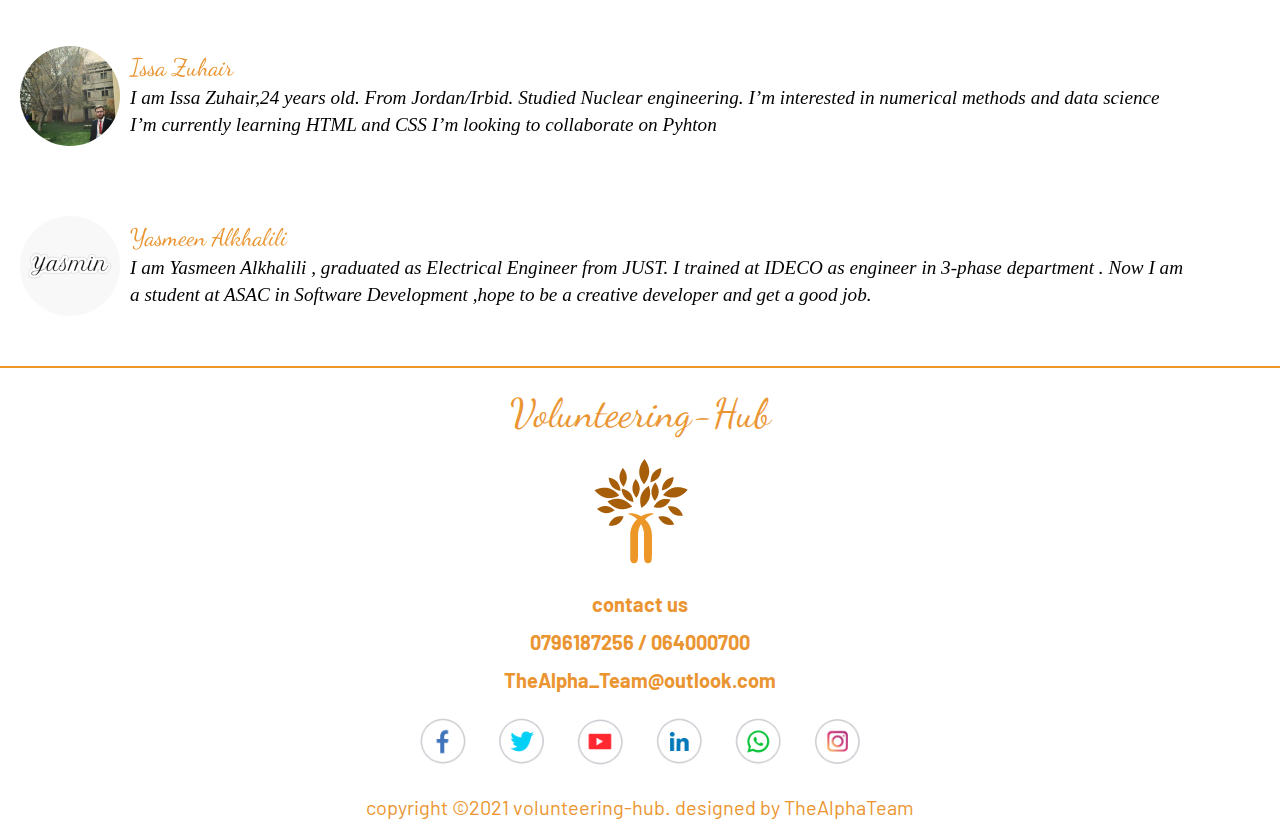
==== commit 32550b95: "details js" ====
--- a/aboout-us.html
+++ b/aboout-us.html
@@ -10,6 +10,8 @@
     <link rel="shortcut icon" type="image/x-icon" href="./img/small0.png" />
     <link rel="preconnect" href="https://fonts.gstatic.com">
 <link href="https://fonts.googleapis.com/css2?family=Dancing+Script:wght@600&display=swap" rel="stylesheet">
+<link rel="preconnect" href="https://fonts.gstatic.com">
+<link href="https://fonts.googleapis.com/css2?family=Barlow:ital,wght@1,300&display=swap" rel="stylesheet">
     <title>About Us</title>
 </head>
 <body>
@@ -84,7 +86,7 @@
 
 <form id="formSubmit">
     <fieldset>
-        <legend style="font-size:xx-large;font-family: 'Dancing Script', cursive; color:rgb(234,149,49) ; margin-left: 3%;">For any question or comment </legend>
+        <legend style="font-size:xx-large;font-family:'Barlow', sans-serif;  color:rgb(234,149,49) ; margin-left: 3%;">For any question or comment </legend>
         <br>
         <textarea name="message" rows="15" columns="100" placeholder="Add your question or comment here" id="messageBox"></textarea>
     </fieldset>
@@ -100,10 +102,9 @@
     <div class="footer-content">
         <h3>volunteering-hub</h3>
         <img src="./img/Screenshot_1.png" alt="VHlogo">
-           <p>contact us </p>
-            <p>0796187256</p>
-            <p>064000700</p>
-            <p style="font-family: 'Noto Serif',Georgia,serif;"> Email: TheAlpha_Team@outlook.com</p>
+           <p id="contact">contact us </p>
+           <p>0796187256 / 064000700</p>
+            <p><a href="mailto:TheAlpha_Team@outlook.com " >TheAlpha_Team@outlook.com</a></p>
         <a href="https://www.facebook.com/"><img class="fa" src ="img/facebook.png"></a>
         <a href="https://twitter.com/"><img class="fa" src ="img/twitter.png"></a>
         <a href="https://www.youtube.com/"><img class="fa" src ="img/youtube.png"></a>
@@ -112,7 +113,7 @@
         <a href="https://www.instagram.com/"><img class="fa" src ="./img/instagram.png"></a>
     </div>
             <div class="footer-bottom">
-                <p style="font-family: 'Noto Serif',Georgia,serif;">copyright &copy;2021 volunteering-hub. designed by <span>TheAlphaTeam</span></p>
+                <p>copyright &copy;2021 volunteering-hub. designed by <span>TheAlphaTeam</span></p>
             </div>
         </footer>
 </body>
--- a/css/style.css
+++ b/css/style.css
@@ -35,7 +35,7 @@
     padding: 0px 70px ;
     font-weight: bold;
     line-height: 40px;
-    font-family: 'Dancing Script', cursive;
+    font-family: 'Barlow', sans-serif;
     font-size: 35px;
 }
 nav ul li:hover{
@@ -70,9 +70,10 @@
     max-width: 500px;
     margin: 10px auto;
     line-height: 28px;
-    font-family: 'Dancing Script', cursive;
+    font-family: 'Barlow', sans-serif;
     font-size: 20px;
     color:rgb(234,149,49);
+    font-weight: bolder;
 }
 .fa{
     width: 65px;
@@ -83,7 +84,7 @@
 
 .footer-bottom{
     background:white;
-    font-family: 'Dancing Script', cursive;
+    font-family: 'Barlow', sans-serif;
     font-size: 20px;
     width: 100%;
     padding: 15px 0;
@@ -92,6 +93,11 @@
 }
 footer{
     margin-top: 180px;
+    clear: both;
+}
+footer a {
+    text-decoration: none;
+    color: rgb(234,149,49);
 }
 #chart{
     width: 800px;
@@ -103,7 +109,7 @@
 }
 #informationForm{
     display: inline-block;
-    font-family: 'Dancing Script', cursive; 
+    font-family: 'Barlow', sans-serif; 
     font-size: x-large;
     margin-left: 34%;
     margin-bottom: 40px ;
@@ -118,12 +124,11 @@
     border-bottom-left-radius: 14px;
     border: 1.9px solid rgb(234,149,49);
     background-color: antiquewhite;
-    
-   
 }
+
 #input{
     font-size: large;
-    font-family: 'Dancing Script', cursive; 
+    font-family: 'Barlow', sans-serif;
     background-color: rgb(234,149,49);
     color: white;
     width: 150px;
